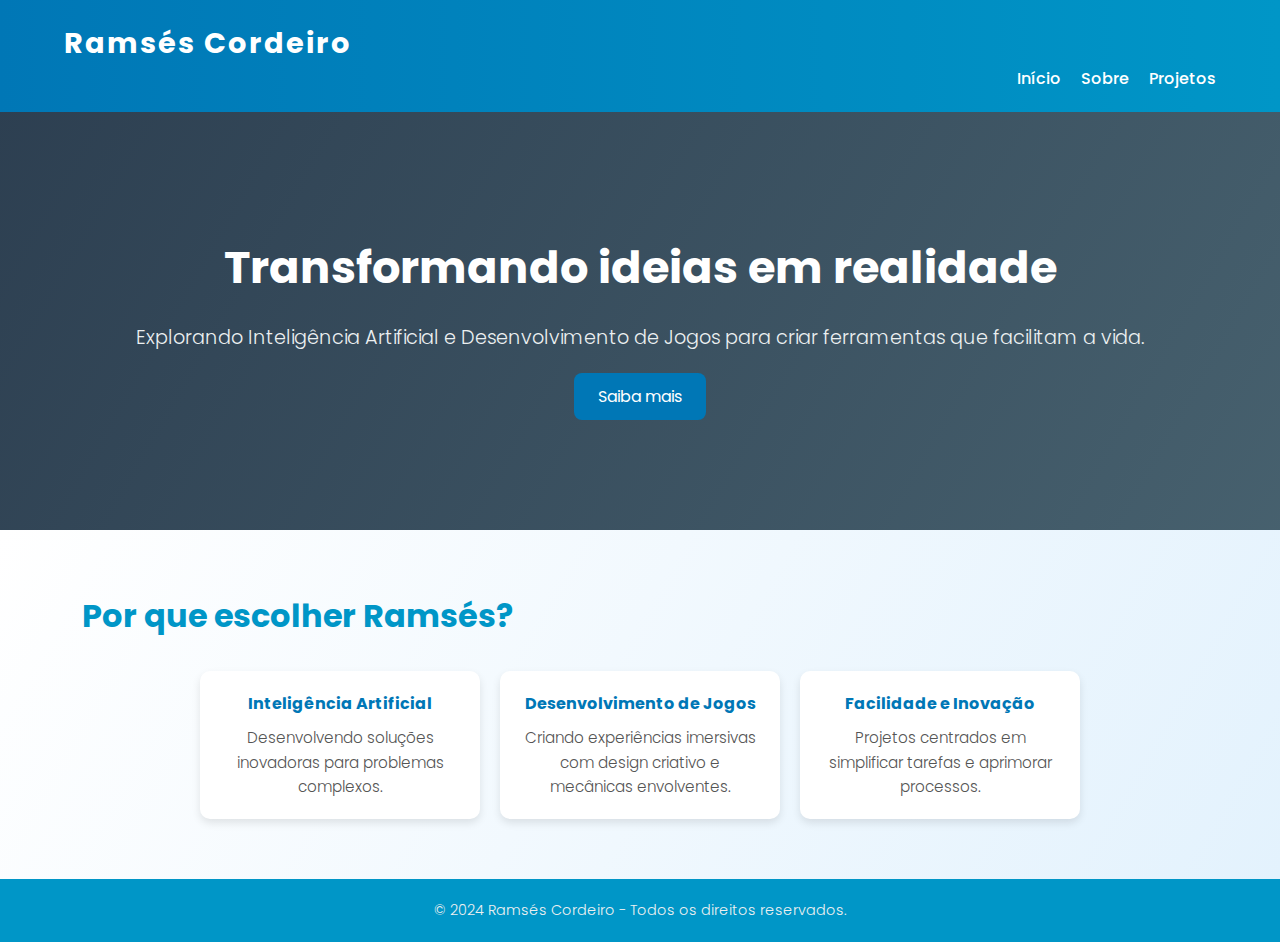
==== index.html @ 595d39d5 "Add files via upload" ====
<!DOCTYPE html>
<html lang="pt-BR">
<head>
  <meta charset="UTF-8">
  <meta name="viewport" content="width=device-width, initial-scale=1.0">
  <title>Portfólio - Ramsés Cordeiro</title>
  <link rel="stylesheet" href="styles.css">
  <link rel="preconnect" href="https://fonts.googleapis.com">
<link rel="preconnect" href="https://fonts.gstatic.com" crossorigin>
<link href="https://fonts.googleapis.com/css2?family=Poppins:wght@200&display=swap" rel="stylesheet">
</head>
<body>
    <!-- Seção sobre -->

  
  <!-- Seção de projeto -->
  
  
  <!-- Seção de estudos -->
  
  
  <!-- Seção de inspirações -->
  
  
  <header>
    <div class="container">
      <h1 class="logo">Ramsés Cordeiro</h1>
      <nav>
        <ul>
          <li><a href="index.html">Início</a></li>
          <li><a href="sobre.html">Sobre</a></li>
          <li><a href="projeto.html">Projetos</a></li>
        </ul>
      </nav>
    </div>
  </header>

  <main>
    <section class="hero">
      <div class="container">
        <h2>Transformando ideias em realidade</h2>
        <p>Explorando Inteligência Artificial e Desenvolvimento de Jogos para criar ferramentas que facilitam a vida.</p>
        <a href="sobre.html" class="btn">Saiba mais</a>
      </div>
    </section>

    <section class="highlights">
      <div class="container">
        <h3>Por que escolher Ramsés?</h3>
        <div class="cards">
          <div class="card">
            <h4>Inteligência Artificial</h4>
            <p>Desenvolvendo soluções inovadoras para problemas complexos.</p>
          </div>
          <div class="card">
            <h4>Desenvolvimento de Jogos</h4>
            <p>Criando experiências imersivas com design criativo e mecânicas envolventes.</p>
          </div>
          <div class="card">
            <h4>Facilidade e Inovação</h4>
            <p>Projetos centrados em simplificar tarefas e aprimorar processos.</p>
          </div>
        </div>
      </div>
    </section>
  </main>

  <footer>
    <div class="container">
      <p>© 2024 Ramsés Cordeiro - Todos os direitos reservados.</p>
    </div>
  </footer>
</body>
</html>
---- styles.css ----
/* Reset Básico */
* {
    margin: 0;
    padding: 0;
    box-sizing: border-box;
}

body {
    font-family: 'Poppins', sans-serif;
    color: #ECF0F1; /* Texto mais suave */
    line-height: 1.6;
    background: linear-gradient(120deg, #2C3E50, #4A6572); /* Novo gradiente mais sóbrio */
    background-attachment: fixed;
    transition: background 0.3s ease-in-out;
}
.poppins-extralight {
    font-family: "Poppins", sans-serif;
    font-weight: 200;
    font-style: normal;
  }
  

/* Estilo Geral */
.container {
    width: 90%;
    max-width: 1200px;
    margin: 0 auto;
}

h1, h2 {
    font-weight: 700;
    color: #fff;
}
h3 {
    font-weight: 700;
    color: #0096c7
}

p {
    font-weight: 300;
    color: #ECF0F1; /* Texto mais claro */
}

/* Cabeçalho */
header {
    background: linear-gradient(90deg, #0077b6, #0096c7);
    padding: 20px 0;
    color: #fff;
}

header .logo {
    font-size: 1.8rem;
    font-weight: 700;
    letter-spacing: 2px;
}

header nav ul {
    display: flex;
    list-style: none;
    justify-content: flex-end;
    gap: 20px;
}

header nav ul li a {
    color: #fff;
    text-decoration: none;
    font-weight: 500;
    transition: color 0.3s ease;
}

header nav ul li a:hover {
    color: #f8f9fa;
}

/* Hero Section */
.hero {
    background: url('assets/imgs/hero-bg.jpg') no-repeat center center/cover;
    color: #fff;
    text-align: center;
    padding: 120px 20px;
}

.hero h2 {
    font-size: 2.8rem;
    margin-bottom: 20px;
}

.hero p {
    font-size: 1.2rem;
    margin-bottom: 30px;
}

.hero .btn {
    padding: 12px 24px;
    font-size: 1rem;
    color: #fff;
    background: #0077b6;
    border: none;
    border-radius: 8px;
    text-decoration: none;
    cursor: pointer;
    transition: background 0.3s ease;
}

.hero .btn:hover {
    background: #023e8a;
}

/* Highlights Section */
.highlights {
    background: linear-gradient(120deg, #ffffff, #e3f2fd);
    padding: 60px 20px;
}

.highlights h3 {
    margin-bottom: 30px;
    font-size: 2rem;
}

.highlights .cards {
    display: flex;
    flex-wrap: wrap;
    gap: 20px;
    justify-content: center;
    margin-top: 20px;
}

.highlights .card {
    background: #fff;
    padding: 20px;
    border-radius: 10px;
    text-align: center;
    box-shadow: 0 4px 8px rgba(0, 0, 0, 0.1);
    width: 280px;
    transition: transform 0.3s ease, box-shadow 0.3s ease;
}

.highlights .card:hover {
    transform: scale(1.05);
    box-shadow: 0 8px 16px rgba(0, 0, 0, 0.2);
}

.highlights .card h4 {
    margin-bottom: 10px;
    color: #0077b6;
}

.highlights .card p {
    font-size: 0.95rem;
    color: #555;
}

/* Footer */
footer {
    background: linear-gradient(90deg, #0096c7, #0096c7);
    color: #fff;
    text-align: center;
    padding: 20px 0;
    font-size: 0.9rem;
}

/* Links */
a {
    color: #0077b6;
    text-decoration: none;
}

a:hover {
    text-decoration: underline;
}

/* Botões */
button, .btn {
    font-family: 'Poppins', sans-serif;
}

/* Animações ao Rolar */
@keyframes fadeIn {
    from {
        opacity: 0;
        transform: translateY(30px);
    }
    to {
        opacity: 1;
        transform: translateY(0);
    }
}

.fade-in {
    animation: fadeIn 0.8s ease-in-out;
}

/* Sobre */
.sobre {
    background: #34495E;
    padding: 60px 20px;
    color: #ECF0F1;
    text-align: center;
    border-top: 4px solid #1ABC9C;
    border-bottom: 4px solid #1ABC9C;
}

.sobre h2 {
    font-size: 2.5rem;
    margin-bottom: 20px;
}

.sobre p {
    font-size: 1.1rem;
    line-height: 1.8;
    margin-bottom: 30px;
}

/* Projeto */
.projeto {
    background: #34495E;
    padding: 60px 20px;
    color: #ECF0F1;
    text-align: center;
}

.projeto h2 {
    font-size: 2.5rem;
    margin-bottom: 20px;
}

.projeto img {
    width: 100%;
    max-width: 600px;
    margin: 20px 0;
    border-radius: 8px;
}


/* Inspirações */
.inspirações {
    background: #34495E;
    padding: 60px 20px;
    color: #ECF0F1;
    text-align: center;
}

.inspirações h2 {
    font-size: 2.5rem;
    margin-bottom: 20px;
}

.inspirações p {
    font-size: 1.1rem;
    line-height: 1.8;
    margin-bottom: 30px;
}
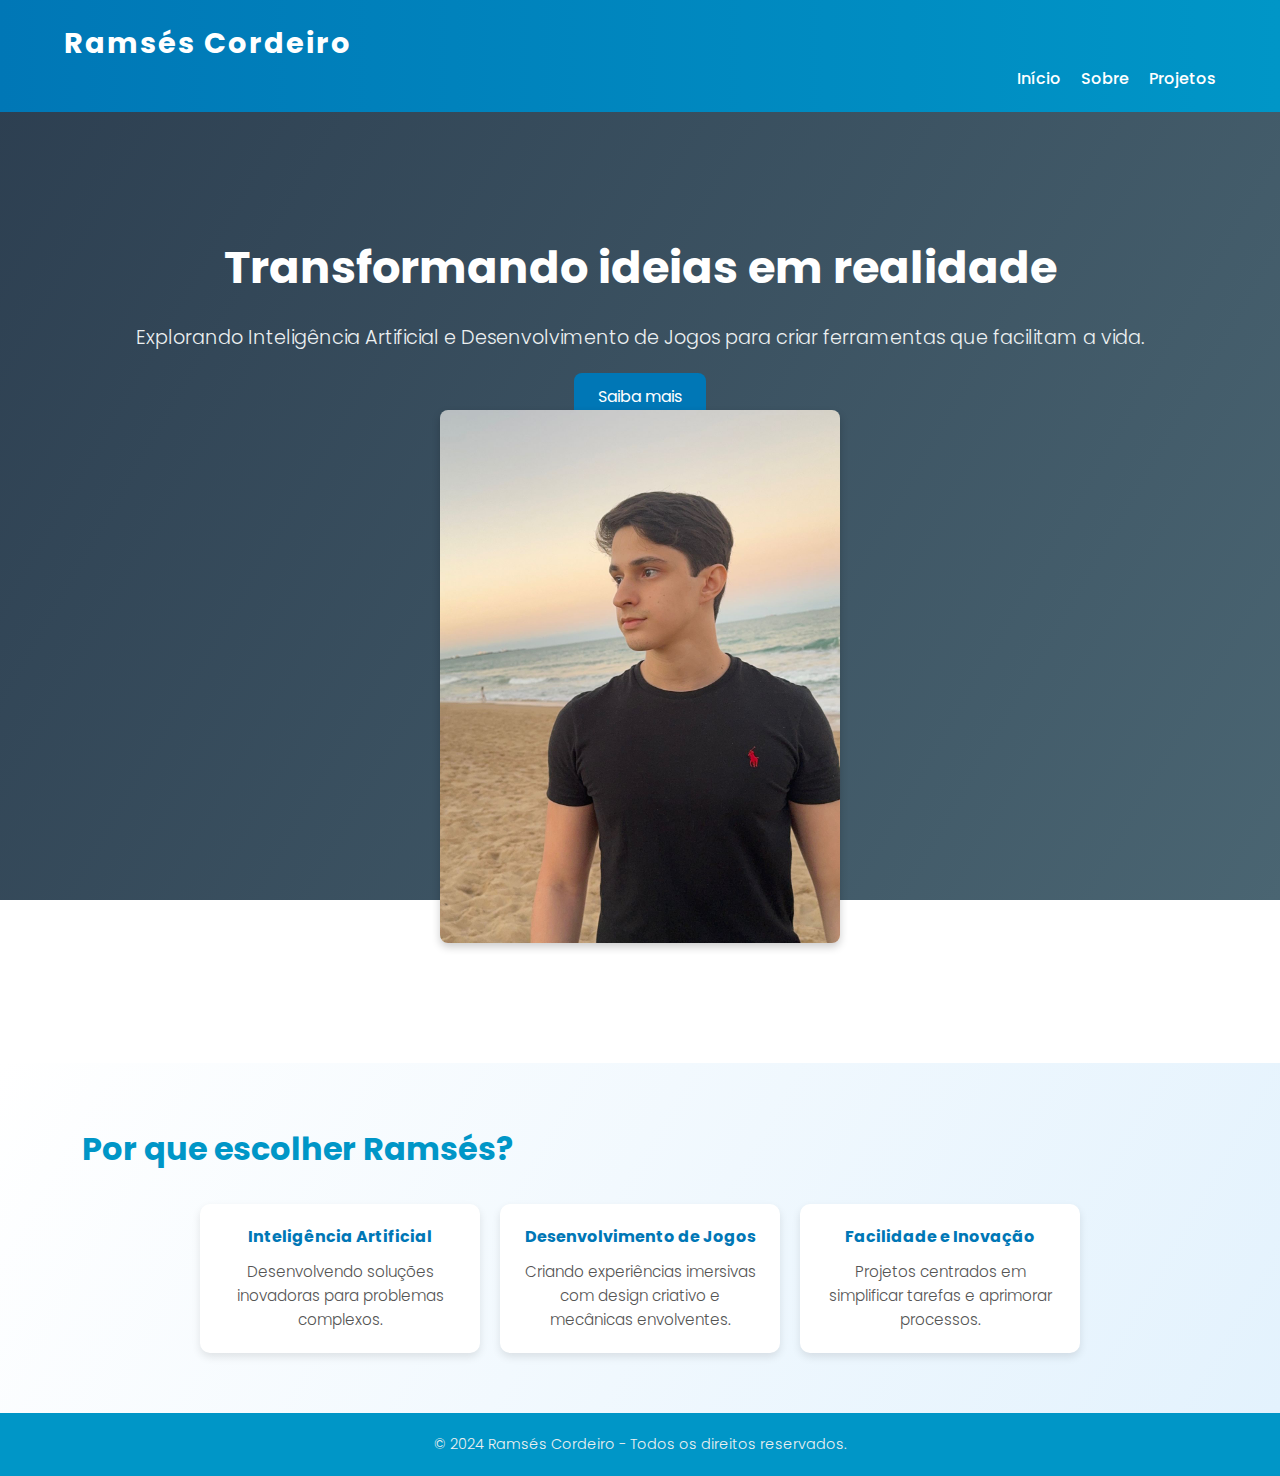
==== commit ea369b4c: "Add files via upload" ====
--- a/index.html
+++ b/index.html
@@ -41,7 +41,12 @@
         <h2>Transformando ideias em realidade</h2>
         <p>Explorando Inteligência Artificial e Desenvolvimento de Jogos para criar ferramentas que facilitam a vida.</p>
         <a href="sobre.html" class="btn">Saiba mais</a>
+        <div class="hero-image">
+            <img src="minha foto.jpeg" alt="Imagem representando inovação e tecnologia">
+          </div>
       </div>
+
+
     </section>
 
     <section class="highlights">
--- a/styles.css
+++ b/styles.css
@@ -101,6 +101,32 @@
     cursor: pointer;
     transition: background 0.3s ease;
 }
+.hero-content {
+    display: flex;
+    align-items: center;
+    justify-content: space-between;
+    gap: 20px;
+    flex-wrap: wrap;
+  }
+  
+  .hero-text {
+    flex: 1;
+    max-width: 600px;
+    color: #fff;
+  }
+  
+  .hero-image {
+    flex: 1;
+    display: flex;
+    justify-content: center;
+  }
+  
+  .hero-image img {
+    width: 100%;
+    max-width: 400px;
+    border-radius: 8px;
+    box-shadow: 0 4px 8px rgba(0, 0, 0, 0.2);
+  }
 
 .hero .btn:hover {
     background: #023e8a;
